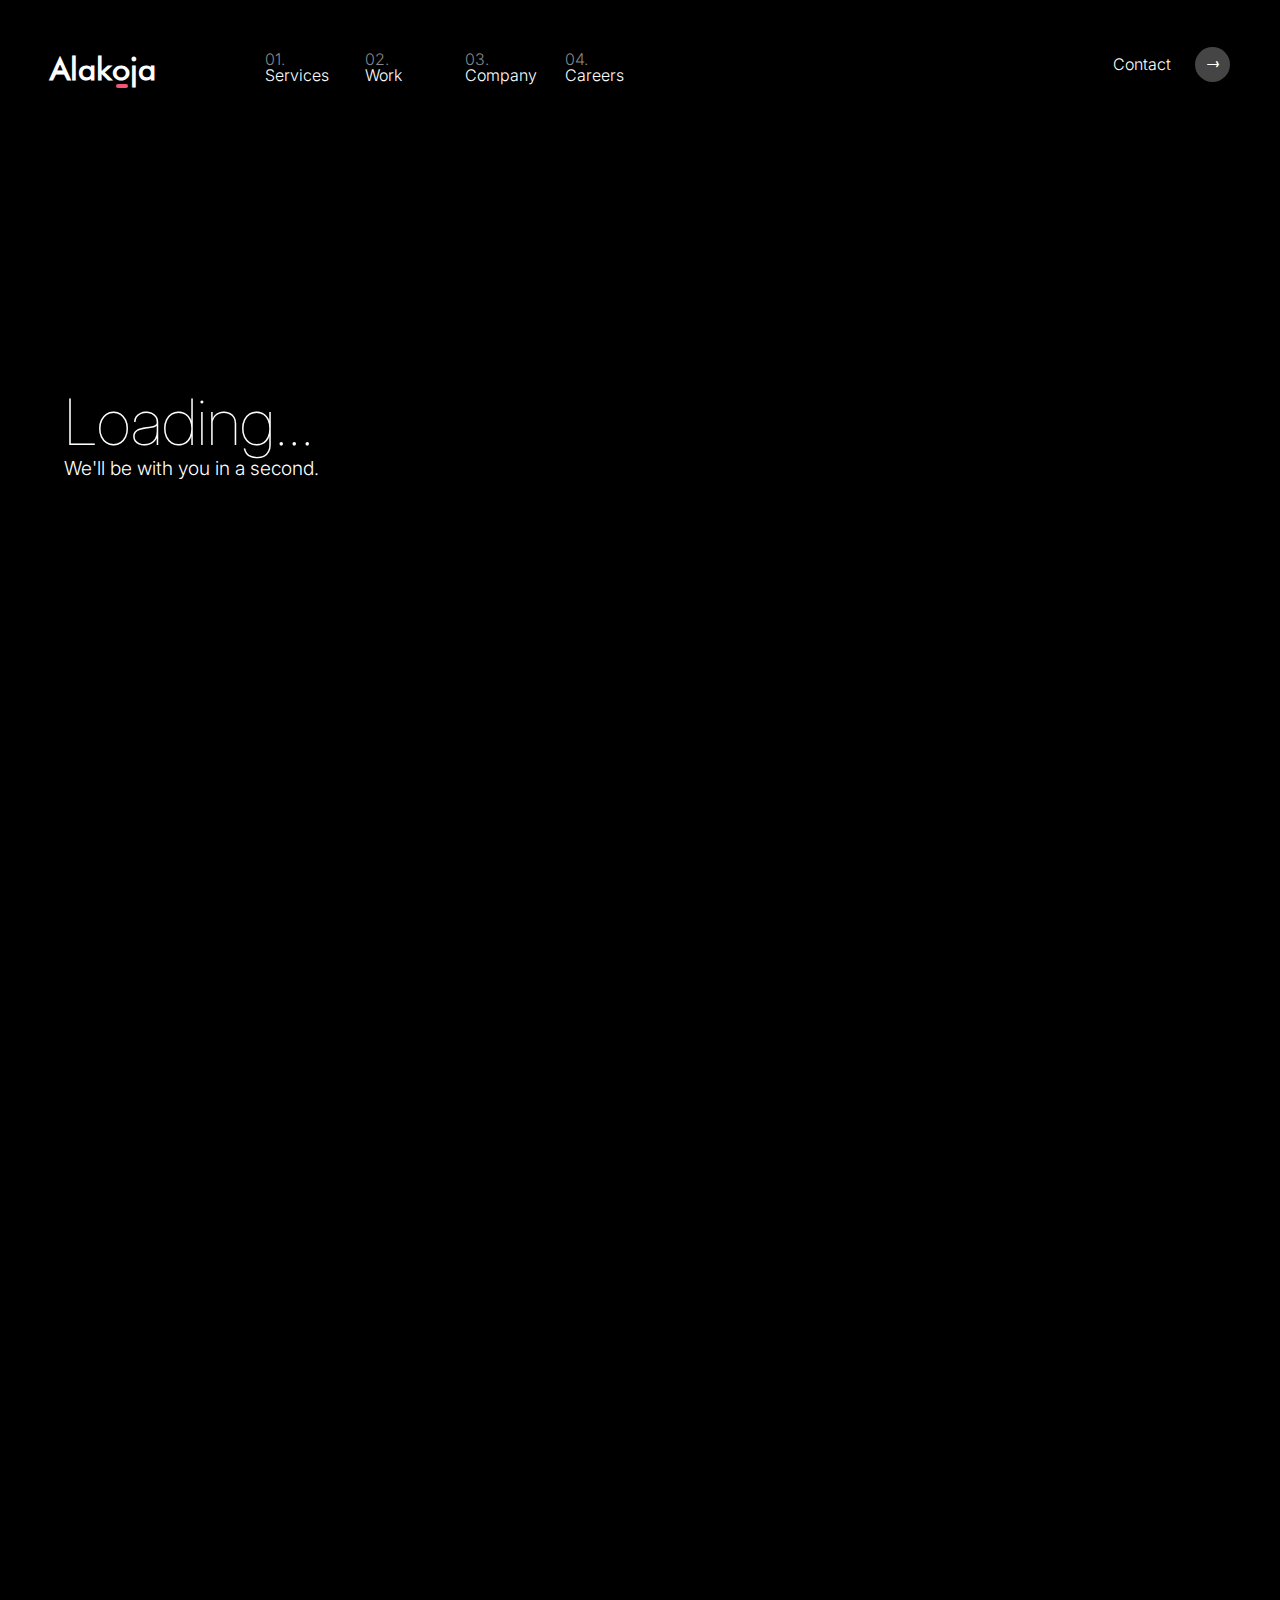
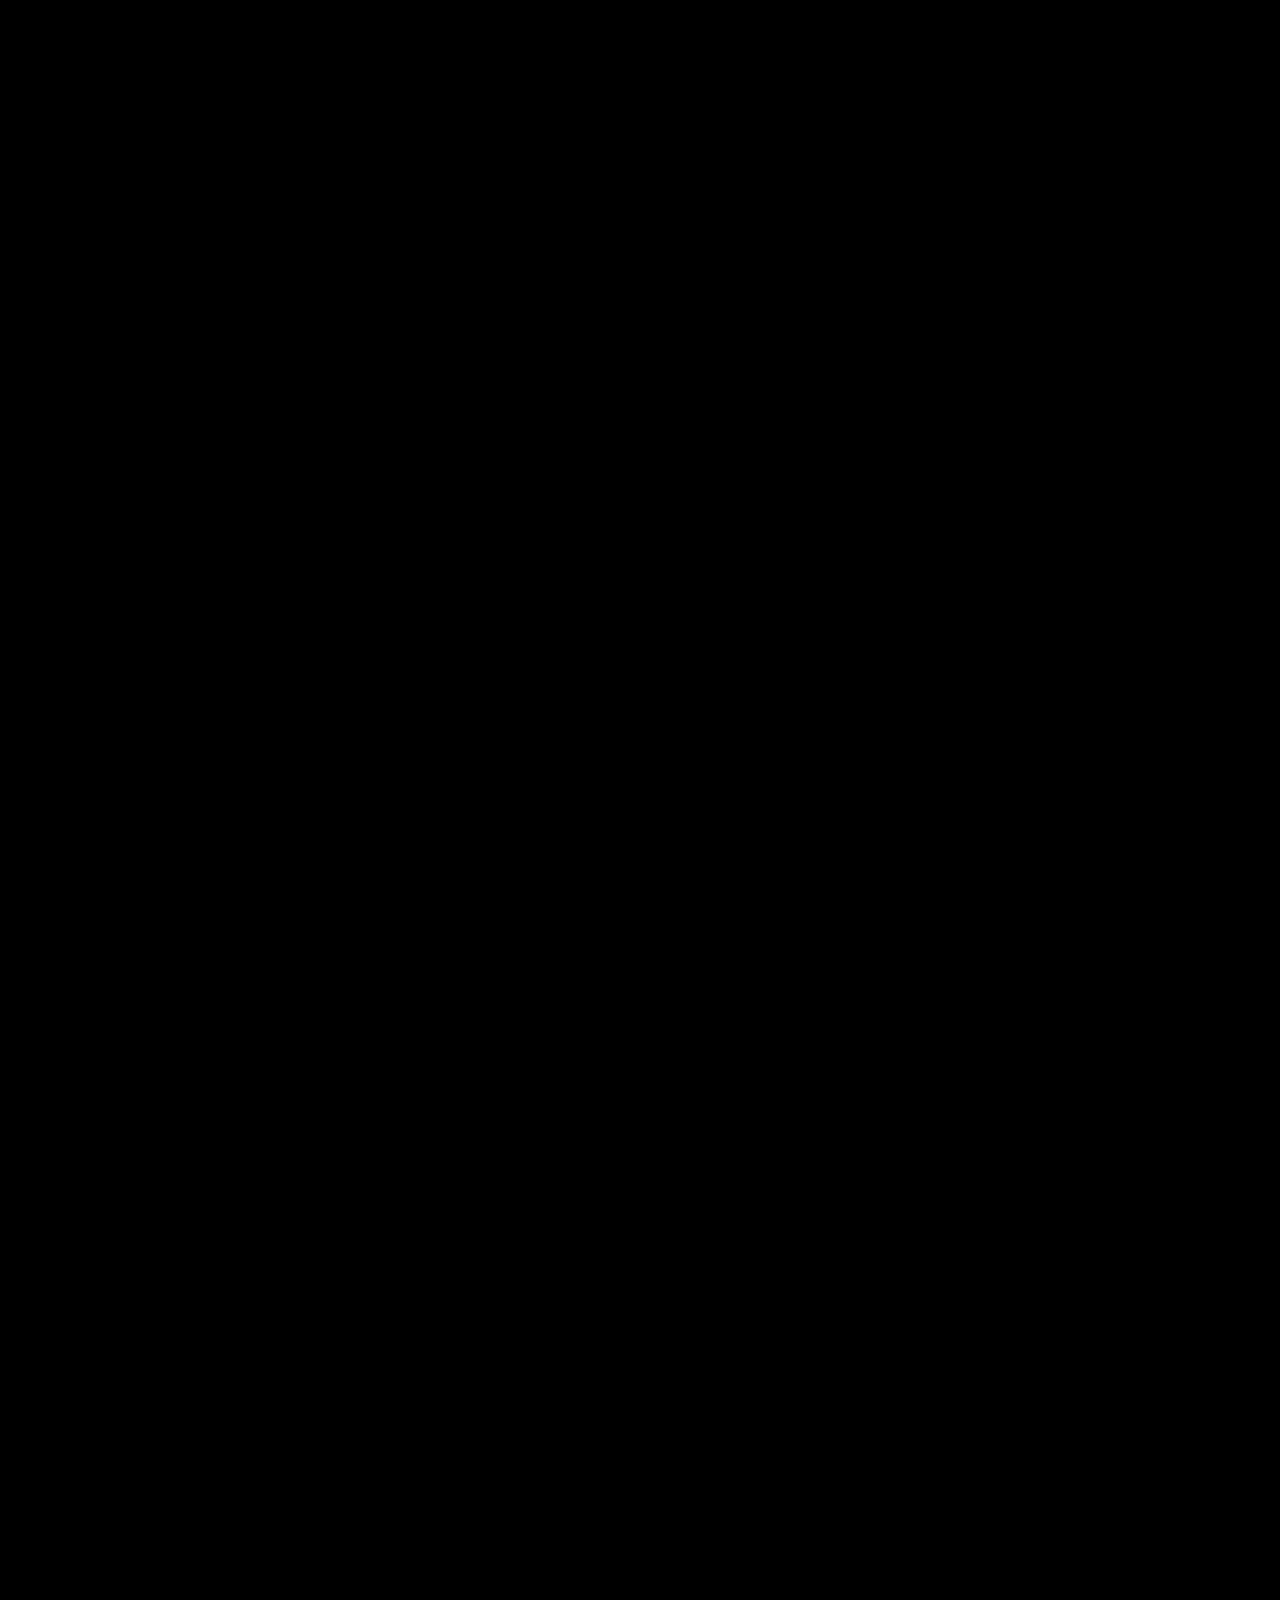
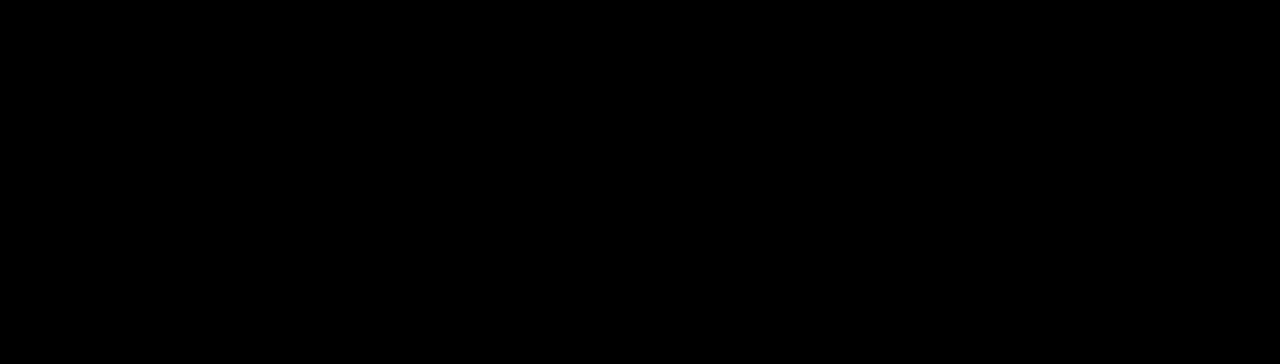
==== index.html @ d55574cf "Import assets" ====
<!DOCTYPE html>
<html lang="en">
<head>
    <meta charset="UTF-8">
    <meta name="viewport" content="width=device-width, initial-scale=1.0, shrink-to-fit=no">
    
    <title>Alakọja</title>

    <link href="preloader.css" rel="stylesheet">
    <link href="reset.css" rel="stylesheet">
    <link href="fonts.css" rel="stylesheet">
    <link href="anim.css" rel="stylesheet">
    <link href="site.css" rel="stylesheet">
    <link href="style.css" rel="stylesheet">
    <link media="screen and (min-width: 1000px)" href="bead.css" rel="stylesheet">
    <link href="landingcarousel.css" rel="stylesheet">
    <link href="layout.css" rel="stylesheet">
    <link href="fader.css" rel="stylesheet">
    <link href="https://fonts.googleapis.com/css2?family=Inter:wght@100;300;500&display=swap" rel="stylesheet">
</head>
<body>
    <div class="preloader">
        <span class="preloader-text">Loading...</span>
        <p>We'll be with you in a second.</p>
    </div>
    <header>
        <nav>
            <div data-index="0" class="bead on-0 click"></div>
            <a class="logo" href="/"><h1>Alakoja</h1></a>
            <a href="services" class="nav-link">
                <span class="nav-number">01.</span>
                <span class="nav-name">Services</span>
            </a>
            <a href="work" class="nav-link">
                <span class="nav-number">02.</span>
                <span class="nav-name">Work</span>
            </a>
            <a href="company" class="nav-link">
                <span class="nav-number">03.</span>
                <span class="nav-name">Company</span>
            </a>
            <a href="careers" class="nav-link">
                <span class="nav-number">04.</span>
                <span class="nav-name">Careers</span>
            </a>
            <div class="nav-cta cta">
                <a href="#contact" class="nav-link cta-link">
                    <div class="cta-text">Contact</div>
                    <div class="cta-symbol arrow">K</div>
                </a>
            </div>
        </nav>
        <div class="flyout-button">☰</div>
    </header>
    <main>
        <section class="landing-section">
            <div class="carousel-indicator">
                <div data-pos="0" class="carousel-indicator-number"></div>
                <div data-pos="1" class="carousel-indicator-number"></div>
                <div data-pos="2" class="carousel-indicator-number"></div>
            </div>
            <div class="o-t-landing landing-carousel-slide">
                <div class="pull-text pull-left">
                    <div class="pull-text-padding"></div>
                    <svg class="hollow push-left">
                        <text y="80%">Optimistic</text>
                    </svg>
                    <!-- <h2 class="hollow push-left">Optimistic</h2> -->
                    <h2 class="push-left">Futurists</h2>
                    <p class="stinger-text push-left">We are a full service design and innovation group that cracks tough problems through modern technology for established organizations and startups looking to change the world.</p>
                </div>
                <div class="pull-image pull-right bg-1">
                    <div class="bounce bottom"><div class="skew"><img src="https://source.unsplash.com/random/320x640"></div></div>
                    <div class="bounce mid"><div class="skew"><img src="https://source.unsplash.com/random/320x760"></div></div>
                    <div class="bounce top"><div class="skew"><img src="https://source.unsplash.com/random/330x640"></div></div>
                </div>
            </div>
            <div class="c-d-landing landing-carousel-slide">
                <div class="pull-text pull-left">
                    <div class="pull-text-padding"></div>
                    <svg class="hollow push-left">
                        <text y="80%">Creative</text>
                    </svg>
                    <!-- <h2 class="hollow push-left">Creative</h2> -->
                    <h2 class="push-left">Designers</h2>
                    <p class="stinger-text push-left">We are a full service design and innovation group that cracks tough problems through modern technology for established organizations and startups looking to change the world.</p>
                </div>
                <div class="pull-image pull-right">
                    <div class="card-flex">
                        <div class="card"><img src="https://source.unsplash.com/random/320x640"></div>
                        <div class="card"><img src="https://source.unsplash.com/random/320x760"></div>
                        <div class="card"><img src="https://source.unsplash.com/random/800x600"></div>
                    </div>
                </div>
            </div>
            <div class="d-e-landing landing-carousel-slide">
                <div class="pull-text pull-left">
                    <div class="pull-text-padding"></div>
                    <svg class="hollow push-left">
                        <text y="80%">Data-driven</text>
                    </svg>
                    <!-- <h2 class="hollow push-left">Data-driven</h2> -->
                    <h2 class="push-left">Engineers</h2>
                    <p class="stinger-text push-left">We are a full service design and innovation group that cracks tough problems through modern technology for established organizations and startups looking to change the world.</p>
                </div>
                <div class="pull-image pull-right">
                </div>
            </div>
            <!-- <div class="next-slide arrow">K</div>
            <div class="prev-slide arrow">O</div> -->
            <a class="scroll-btn" href="#scroll-target">
                <div class="scroll-btn-inner arrow">
                    <svg xmlns="http://www.w3.org/2000/svg" width="24" height="24" fill-rule="evenodd" clip-rule="evenodd"><path d="M11 21.883l-6.235-7.527-.765.644 7.521 9 7.479-9-.764-.645-6.236 7.529v-21.884h-1v21.883z"/></svg>
                </div>
            </a>
        </section>
        <section class="featured-section" id="scroll-target">
            <h2 class="smaller float-up">Featured Projects</h2>
            <div class="projects no-scroll-bar">
                <a class="project" href="work/squarespace" data-bead="2">
                    <div class="card float-up"><img src="img/card_img_ss.png"></div>
                    <h3 class="float-up">Squarespace</h3>
                    <p class="float-up">Using readable metrics to make informed decisions.</p>
                </a>
                <a class="project" href="work/bloomberg" data-bead="2">
                    <div class="card float-up"><img src="img/card_img_bb.png"></div>
                    <h3 class="float-up">Bloomberg</h3>
                    <p class="float-up">Creating a consistent and memorable web identity.</p>
                </a>
                <a class="project" data-bead="2">
                    <div class="card float-up"><img src="img/card_img_att.png"></div>
                    <h3 class="float-up">AT&amp;T</h3>
                    <p class="float-up">Sending a powerful message and building customer trust.</p>
                </a>
            </div>
        </section>
        <section class="contact-section">
            <div class="quote">
                <span class="quotation float-up">"Alakoja have been delightful to work with: always on time, always on budget, and always on point."</span>
                <span class="attribution float-up">Henry Ford</span>
            </div>
            <div class="contact-form">
                <div class="form-result">
                    <h3>Thanks for getting in touch.</h3>
                    <p>We'll get back to you shortly.</p>
                </div>
                <div class="aside float-up"><h3>Want to learn more?</h3></div>
                <div class="center float-up">
                    <form id="contact">
                        <label for="email" class="float-up">Email</label>
                        <div class="email-input float-up">
                            <pre><span></span><br></pre>
                            <input type="email" name="email" required>
                        </div>
                        <label for="message" class="float-up">Message</label>
                        <div class="message-input float-up">
                            <pre><span></span><br></pre>
                            <textarea name="message" required></textarea>
                        </div>
                        <button type="submit" name="submit" class="float-up">SEND</button>
                    </form>
                </div>
            </div>
        </section>
    </main>
    <footer>

    </footer>
    <svg class="fader"></svg>
</body>
<script src="preloader.js"></script>
<script src="landingcarousel.js"></script>
<script src="bead.js"></script>
<script src="floatup.js"></script>
<script src="input.js"></script>
</html>
---- preloader.css ----
.preloader {
    position: fixed;
    top: 120px;
    left: 0;
    height: 100vh;
    width: 100vw;
    z-index: 100;
    background: var(--bg-color);
    pointer-events: none;

    padding-left: 5vw;
    padding-top: 30vh;
}

.preloader.loaded {
    left: -100vw;
    transition: 0.6s cubic-bezier(0.075, 0.820, 0.165, 1.000);
}

.preloader * {
    margin-left: -25px;
    opacity: 0;
}

.preloader .anim {
    margin-left: 0px;
    opacity: 1;
    transition: 0.3s ease-out;
}

.preloader-text {
    /* font-family: 'Helvetica Light'; */
    font-family: 'Inter';
    font-weight: 100;
    font-size: 4em;
}

@media (max-width: 1000px) {
    .preloader {
        top: 0px;
        padding-left: 50px;
        padding-top: 40vh;
    }
}
---- fonts.css ----
/* FONTS */
@font-face {
    font-family: 'Futura';
    src: url(futura.ttf);
    font-display: swap;
}

@font-face {
    font-family: 'Arrows';
    src: url(arrows.ttf);
}
---- anim.css ----
@keyframes bounce {
    0% {
        transform: translateY(-25px);
    }
    50% {
        transform: translateY(25px);
    }
    100% {
        transform: translateY(-25px);
    }
}

@keyframes fade-in {
    0% {
        opacity: 0;
    }
    100% {
        opacity: 1;
    }
}

@keyframes fade-out {
    0% {
        opacity: 1;
    }

    100% {
        opacity: 0;
    }
}

@keyframes bar {
    0% {
        left: 110%;
    }

    100% {
        left: -10%;
    }
}

@keyframes graph-1 {
    0% {
        bottom: 84%;
    }

    6% {
        bottom: 74%;
    }

    13% {
        bottom: 35%;
    }

    21% {
        bottom: 88%;
    }

    34% {
        bottom: 24%;
    }

    45% {
        bottom: 67%;
    }

    55% {
        bottom: 45%;
    }

    63% {
        bottom: 51%;
    }

    73% {
        bottom: 75%;
    }

    81% {
        bottom: 43%;
    }

    92% {
        bottom: 89%;
    }

    100% {
        bottom: 84%;
    }
}
---- site.css ----
/* GLOBAL */
* {
    box-sizing: border-box;
}

html {
    background: var(--bg-color);
    color: var(--text-color);
    /* font-family: 'Helvetica'; */
    font-family: 'Inter';
    font-weight: 300;
    scroll-behavior: smooth;
    overflow-x: hidden;
    transition: 0.4s ease-out;
}

body {
    overflow-x: hidden;
}

h2 {
    /* font-family: 'Helvetica Bold'; */
    font-family: 'Inter';
    font-weight: 500;
    font-size: 8em;
    margin-bottom: 0.15em;
    margin-top: -0.25em;
}

.hollow {
    /* font-family: 'Helvetica Outline'; */
    font-family: 'Inter';
    font-weight: 500;
    font-size: 8em;
    height: 1.1em;
    color: var(--bg-color);
    stroke: var(--text-color);
    stroke-width: 2px;
    fill: var(--bg-color);
    width: 100vw;
    paint-order: stroke fill;
    /* text-shadow: -1px 1px 0 var(--text-color),
                1px 1px 0 var(--text-color),
                1px -1px 0 var(--text-color),
                -1px -1px 0 var(--text-color); */
    white-space: nowrap;
    -webkit-font-smoothing: antialiased;
}

h2.smaller {
    font-size: 4em;
    margin-bottom: 0.5em;
}

h3 {
    /* font-family: 'Helvetica Bold'; */
    font-family: 'Inter';
    font-weight: 500;
    font-size: 2.6em;
}

h4 {
    /* font-family: 'Helvetica Bold'; */
    font-family: 'Inter';
    font-weight: 500;
    font-size: 1.4em;
}

.label {
    font-size: 2rem;
    color: var(--medium-gray);
}

p {
    font-size: 1.2em;
    line-height: 1.5em;
    margin-bottom: 1em;
}

a {
    color: var(--text-color);
    text-decoration: none;
}

a.text-link {
    color: var(--highlight-color);
    position: relative;
}

a.text-link::after {
    content: '';
    position: absolute;
    bottom: -1px;
    height: 2px;
    border-radius: 1px;
    left: 0px;
    width: 0px;
    background: var(--highlight-color);
    transition: 0.2s ease-out;
}

a.text-link:hover::after {
    width: 100%;
    transition: 0.2s ease-out;
}

.arrow {
    font-family: 'Arrows';
}

/* HEADER */
header {
    width: 100vw;
    height: 120px;
    padding: 0 50px;
    padding-top: 25px;
    z-index: 99;
    position: fixed;
    top: 0px;
    background: var(--bg-color);
    padding-bottom: 115px;
}

nav {
    position: relative;
    width: 100%;
    height: 60px;
    margin-bottom: 45px;
    display: grid;
    grid-template-columns: 200px 100px 100px 100px 100px 1fr;
}

.flyout-button {
    display: none;
}

.bead {
    position: absolute;
    height: 4px;
    border-radius: 2px;
    background: var(--highlight-color);
    bottom: -3px;
    pointer-events: none;
}

.logo {
    width: 350px;
    display: flex;
    align-self: flex-end;
    font-size: 2em;
    font-family: 'Futura';
    font-weight: bold;
}

.logo:hover {
    cursor: pointer;
}

.nav-link {
    width: 130px;
    padding: 15px;
    align-self: flex-end;
    padding-bottom: 2px;
}

.nav-number {
    display: block;
    color: var(--sub-text-color);
}

.nav-cta {
    width: 100%;
    text-align: right;
    align-self: flex-end;
    padding-bottom: 0.25em;
}

.nav-cta .nav-link {
    display: inline-block;
    padding: 0;
    height: 35px;
}

.cta-text {
    height: 100%;
    display: inline-flex;
    justify-content: center;
    align-items: center;
}

.cta-symbol {
    color: var(--text-color);
    border-radius: 50%;
    background: var(--medium-gray);
    padding: 5px;
    display: inline-flex;
    width: 35px;
    height: 35px;
    justify-content: center;
    align-items: center;
    margin-left: 20px;
    font-size: 1.4em;
    transition: 0.1s ease-out;
}

.nav-cta .nav-link:hover .cta-symbol {
    margin-left: 25px;
    margin-right: -5px;
    transition: 0.1s ease-out;
}

.landing-section {
    position: relative;
    min-height: calc(100vh - 100px);
}

.pull-text {
    padding-left: 5vw;
    padding-top: 15vh;
    overflow-y: hidden;
}

.pull-left {
    position: absolute; 
    left: 0;
    top: 0;
    width: 50%;
    height: 100%;
}

.pull-right {
    position: absolute; 
    right: 0;
    top: 0;
    width: 50%;
    height: 100%;
}

@media (max-width: 1000px) {
    h2 {
        font-size: 3em;
    }

    h2.smaller {
        font-size: 4em;
    }

    .hollow {
        font-size: 3em;
    }

    header {
        width: 100vw;
        height: 85px;
        padding: 25px 50px;
    }

    nav {
        grid-template-columns: 1fr;
        background: var(--bg-color);
        position: fixed;
        left: 0px;
        top: 0px;
        overflow: hidden;
        display: flex;
        flex-flow: column nowrap;
        width: 100vw;
        padding-left: 50px;
        padding-top: 25px;
        height: 85px;
        transition: 0.6s ease-out;
        border-bottom: 1px solid var(--medium-gray);
    }

    .flyout-button {
        font-size: 2rem;
        display: block;
        color: var(--text-color);
        position: absolute;
        right: 50px;
    }

    nav.flyout {
        height: 100vh;
    }

    .logo {
        width: 50%;
        margin-bottom: 50px;
        align-self: flex-start;
    }

    .nav-link {
        opacity: 1;
        padding-left: 0px;
        padding-top: 25px;
        align-self: flex-start;
        transition: 0.3s ease-out;
    }

    .nav-link.pulled-up {
        margin-top: -25px;
        opacity: 0;
        transition: 0.3s ease-out;
    }

    .nav-cta {
        padding-top: 25px;
        align-self: flex-start;
        text-align: left;
    }

    .pull-text-padding {
        display: none;
    }

    .pull-left {
        width: 100%;
        height: 100%;
        top: 0;
        padding: 0;
    }
    
    .pull-right {
        width: 100%;
        height: 100%;
        top: 0;
        padding: 0;
    }
}

/* LANDING */

main {
    min-height: 100vh;
    margin-top: 140px;
    overflow: hidden;
}

@media (max-width: 1000px) {
    main {
        margin-top: 85px;
    }
}

.skew {
    transform: rotateX(40deg) rotateY(15deg) rotateZ(-25deg);
}

.bounce {
    animation: bounce 10s infinite cubic-bezier(0.445, 0.050, 0.550, 0.950);
}

.bg-1 {
    background: var(--bg-color-1);
}

.no-scroll-bar {
    -ms-overflow-style: none;  /* Internet Explorer 10+ */
    scrollbar-width: none;  /* Firefox */
}
.no-scroll-bar::-webkit-scrollbar { 
    display: none;  /* Safari and Chrome */
}
---- style.css ----
/* LANDING */

.landing-section::before {
    content: '';
    width: calc(100% - 50px);
    position: absolute;
    top: 0;
    left: 50px;
    height: 2px;
    background: var(--bg-color-1);
}

@media (max-width: 1000px) {
    .landing-section::before {
        display: none;
    }
}

.landing-carousel-slide {
    transition: 0.7s ease-out;
    opacity: 0;
}

.pull-text-padding {
    height: calc(80vh - 70%);
}

.pull-text {
    z-index: 5;	
}

.landing-carousel-slide .pull-text {
    overflow: visible;
    padding-left: 5vw;
    padding-top: 0;
}

.landing-carousel-slide .pull-text p {
    width: 100%;
}

@media (max-width: 1000px) {
    .pull-left {
        width: calc(100% - 100px);
        height: calc(100vh - 145px);
        top: 50px;
        left: 50px;
        padding-top: 0;
    }

    .pull-right {
        width: calc(100% - 100px);
        height: calc(45vh - 85px);
        top: 85px;
        left: 50px;
    }

    .pull-left p {
        margin-top: 45vh;
    }

    .pull-image {
        margin-top: 85px;
    }

    .landing-carousel-slide {
        height: 100%;
        position: absolute;
        top: 0px;
        left: 0px;
        width: 100%;
    }
    
    .landing-carousel-slide .pull-text {
        overflow: visible;
        padding-left: 0;
    }
}

.pull-image {
    z-index: 4;
    transition: 0.3s ease-out;
}

.o-t-landing .pull-image {
    overflow: hidden;
}

.skew img {
    width: 100%;
    height: 100%;
    object-position: center;
    object-fit: cover;
}

.skew {
    width: 450px;
    height: 800px;
    transform: rotateX(40deg) rotateY(15deg) rotateZ(-25deg);
}

.bounce {
    animation: bounce 10s infinite cubic-bezier(0.445, 0.050, 0.550, 0.950);
}

.o-t-landing .bounce {
    right: calc(50% - 280px);
    position: absolute;
}

.o-t-landing .bounce.top {
    top: -12vh;
    animation-duration: 9s;
}

.o-t-landing .bounce.mid {
    top: 9vh;
    animation-duration: 8s;
}

.o-t-landing .bounce.bottom {
    top: 26vh;
    animation-duration: 10s;
}

@media (max-width: 1000px) {
    .skew {
        width: 250px;
        height: 400px;
    }

    .o-t-landing .bounce {
        right: calc(50% - 150px);
        position: absolute;
    }

    .o-t-landing .bounce.top {
        top: -100px;
    }
    
    .o-t-landing .bounce.mid {
        top: 25px;
    }
    
    .o-t-landing .bounce.bottom {
        top: 150px;
    }
}

.bg-1 {
    background: var(--bg-color-1);
}

.scroll-btn {
    position: absolute;
    width: 30vh;
    height: calc(30vh + 70px);
    bottom: -75px;
    left: 16vw;
    z-index: 10;
}

.scroll-btn-inner {
    font-size: 8em;
    width: 30vh;
    height: 30vh;
    display: flex;
    justify-content: center;
    align-items: center;
    border-radius: 50%;
    position: absolute;
    left: 0;
    top: 0px;
    color: var(--sub-text-color);
    fill: var(--sub-text-color);
    border: 1px solid var(--sub-text-color);
    transition: 0.1s ease-out;
    z-index: 10;
    text-align: center;
}

.scroll-btn svg {
    transform: scale(2.6);
}

.scroll-btn:hover .scroll-btn-inner {
    cursor: pointer;
    top: 70px;
    transition: 0.1s ease-out;
}

.scroll-btn-inner:hover {
    cursor: pointer;
    top: 70px;
    transition: 0.1s ease-out;
}

.next-slide {
    font-size: 3em;
    width: 50px;
    height: 50px;
    display: flex;
    justify-content: center;
    align-items: center;
    border-radius: 50%;
    position: absolute;
    top: calc(50% - 25px);
    right: 25px;
    color: var(--highlight-color);
    border: 1px solid var(--highlight-color);
    transition: 0.1s ease-out;
    z-index: 10;
}

.next-slide:hover {
    cursor: pointer;
    right: 20px;
    transition: 0.1s ease-out;
}

.prev-slide {
    font-size: 3em;
    width: 50px;
    height: 50px;
    display: flex;
    justify-content: center;
    align-items: center;
    border-radius: 50%;
    position: absolute;
    top: calc(50% - 25px);
    left: 25px;
    color: var(--highlight-color);
    border: 1px solid var(--highlight-color);
    transition: 0.1s ease-out;
    z-index: 10;
}

.prev-slide:hover {
    cursor: pointer;
    left: 20px;
    transition: 0.1s ease-out;
}

@media (max-width: 1000px) {
    .scroll-btn {
        display: none;
    }
}
---- bead.css ----
.bead.click {
    width: 12px !important;
}

.bead.on-0 {
    left: 0ch;
    width: 10.8ch;
}

.bead.on-0.click {
    left: 6.6ch;
}

.bead.on-1 {
    left: calc(216px);
    width: 6.6ch;
}

.bead.on-2 {
    left: calc(316px);
    width: 3.9ch;
}

.bead.on-3 {
    left: calc(416px);
    width: 7.2ch;
}

.bead.on-4 {
    left: calc(516px);
    width: 5.9ch;
}
---- landingcarousel.css ----
.c-d-landing .card {
    margin: 25px;
    height: 60%;
    width: calc(50% - 50px);
    flex-grow: 1;
    animation: fade-in 2s ease-out;
    animation-fill-mode: forwards;
}

.carousel-indicator {
    position: absolute;
    top: 2em;
    left: 60px;
    display: grid;
    grid-template-rows: 1fr;
    grid-template-columns: 1fr 1fr 1fr;
    grid-gap: 8px;
}

.carousel-indicator-number {
    border-radius: 50%;
    height: 12px;
    width: 12px;
    background: var(--bg-color);
    border: 1px solid var(--text-color);
    transition: 0.8s ease-out;
}

.carousel-indicator-number.indicated {
    background: var(--text-color);
}

@media (max-width: 1000px) {
    .c-d-landing .card {
        width: calc(50% - 25px);
        height: calc(50% - 25px);
        margin: 0;
        margin-bottom: 25px;
    }
    
    .c-d-landing .card-flex {
        height: 40vh;
    }
    
    .c-d-landing .card-flex .card:nth-child(1) {
        margin-right: 25px;
    }

    .carousel-indicator {
        grid-template-columns: 1fr;
        top: 50px;
        left: 19px;
    }
}

.push-left {
    margin-left: -25px;
    opacity: 0;
    transition: 0.3s ease-out;
}

.landing-section * {
    transition: 0.3s ease-out;
}
---- layout.css ----
html {
    --bg-color: black;
    --bg-color-1: #232323;
    --text-color: white;
    --sub-text-color: #878787;
    --medium-gray: #454545;
    --highlight-color: #ef5774;
}

.dark-mode {
    --bg-color: black;
    --bg-color-1: #232323;
    --text-color: white;
    --sub-text-color: #878787;
    --medium-gray: #454545;
    --highlight-color: #ef5774;
    
    background: var(--bg-color);
    color: var(--text-color);
}

.light-mode {
    --bg-color: white;
    --bg-color-1: #efefef;
    --text-color: black;
    --sub-text-color: #242424;
    --medium-gray: #a6a6a6;
    --highlight-color: #af2754;
}

h3 {
    /* font-family: 'Helvetica Bold'; */
    font-family: 'Inter';
    font-weight: 500;
    font-size: 2.6em;
}

section {
    height: auto;
    position: relative;
    padding: 120px 5vw;
}

@media (max-width: 1000px) {
    section {
        padding: 85px 50px;
    }
}

.featured-section {
    padding-top: 200px;
}

.projects {
    margin-top: 100px;
    display: grid;
    grid-template-columns: 1fr 1fr 1fr;
    grid-gap: 35px;
    min-height: 400px;
}

.projects .card {
    width: 100%;
    height: 550px;
    margin-bottom: 25px;
    transition: 0.4s ease-out;
}

.project {
    position: relative;
}

.project h3.floated {
    margin-bottom: 15px;
    transition: 0.4s ease-out;
}

.project:hover {
    cursor: pointer;
}

.project:hover .card {
    margin: 50px;
    width: calc(100% - 100px);
    height: 525px;
    transition: 0.4s ease-out;
}

.project:hover .card img {
    width: 150%;
    height: 150%;
    margin-left: -25%;
    margin-top: -25%;
    transition: 0.4s ease-out;
}

.project:hover h3 {
    margin-top: -25px;
}

.card-flex {
    display: flex;
    flex-flow: row wrap;
    height: 100%;
}

.card {
    border-radius: 10px;
    width: 100%;
    overflow: hidden;
}

.card img {
    width: 100%;
    height: 100%;
    object-fit: cover;
    object-position: center center;
    transition: 0.4s ease-out;
}

.projects .card img {
    margin-top: -5px;
    height: 110%;
}

.cover-img {
    width: 100%;
    height: 100%;
    object-fit: cover;
    object-position: center center;
    transition: 0.4s ease-out;
}

.white-line {
    position: relative;
}

.white-line::after {
    content: '';
    width: 250px;
    position: absolute;
    bottom: 0;
    left: 5vw;
    height: 9px;
    background: var(--text-color);
}

@media (max-width: 1000px) {
    .projects {
        width: 100vw;
        margin-left: -50px;
        grid-template-columns: 1fr 1fr 1fr 15px;
        padding: 0 50px;
        padding-bottom: 85px;
        overflow-x: scroll;
        overflow-y: hidden;
    }

    .projects::after {
        content: '';
    }

    .project .card {
        width: calc(100vw - 100px);
        height: 450px;
    }

    .project:hover .card {
        margin: 0px;
        margin-bottom: 25px;
        height: 450px;
        width: calc(100vw - 100px);
        transition: 0.4s ease-out;
    }

    .project:hover h3 {
        margin-top: 0px;
    }
}

/* contact */

.quote {
    margin-left: 40%;
    margin-bottom: 10em;
}

.quotation {
    display: block;
    line-height: 1.1em;
    font-size: 5em;
    margin-bottom: 0.3em;
    /* font-family: 'Helvetica Light'; */
    font-family: 'Inter';
    font-weight: 100;
}

.contact-form {
    display: grid;
    grid-template-columns: 40% 1fr;
    align-items: flex-start;
    position: relative;
}

.contact-form .aside h3 {
    font-size: 2.6em;
}

form#contact {
    display: flex;
    flex-flow: column nowrap;
    width: 70%;
    overflow: hidden;
    opacity: 1;
}

.float-up.floated.done {
    opacity: 0;
    transition: 0.4s ease-in;
}

.form-result {
    position: absolute;
    top: 0;
    left: 0;
    opacity: 0;
    transition: 0.4s ease-in;
}

.form-result h3 {
    margin-bottom: 2rem;
}

.form-result.done {
    opacity: 1;
}

.email-input, .message-input {
    min-height: 3em;
    height: auto;
    font-size: 2em;
    border-bottom: 2px solid var(--text-color);
    margin-bottom: 2em;
    width: 100%;
    transition: 0.2s ease-out;
}

input, textarea, pre {
    width: 100%;
    height: 100%;
    position: absolute;
    top: 0;
    left: 0;
    overflow: hidden;
    background: none;
    outline: none;
    border: none;
    color: var(--text-color);
    font-weight: 100;
    font-size: 1em;
    font-family: 'Inter';
}

pre {
    position: relative;
    height: auto;
    display: block;
    visibility: hidden;
    margin-top: 0.89em;
    line-height: normal;
    padding-bottom: 0.84em;
    padding-left: 3px;
}

pre span {
    display: inline-block;
}

.message-input pre {
    white-space: pre-wrap;
    word-break: break-word;
}

.message-input pre span {
    width: 100%;
}

input:-webkit-autofill {
    -webkit-text-fill-color: var(--text-color);
    box-shadow: 0 0 0px 1000px var(--bg-color) inset;
}

textarea {
    padding-top: 0.89em;
    resize: none;
}

button {
    height: 3em;
    position: relative;
    background: none;
    outline: none;
    border: 2px solid var(--text-color);
    width: 150px;
    height: 50px;
    border-radius: 25px;
    color: var(--text-color);
    font-size: 1.1em;
    transition: 0.1s linear;
    letter-spacing: 2px;
}

button:hover {
    background: var(--text-color);
    color: var(--bg-color);
    transition: 0.1s linear;
    cursor: pointer;
}

footer {
    height: 20vh;
}

@media (max-width: 1000px) {
    .quote {
        margin-left: 0px;
        margin-bottom: 170px;
    }

    .quotation {
        font-size: 3em;
    }

    .contact-form {
        grid-template-columns: 1fr;
    }

    .contact-form .center {
        width: 100%;
        overflow: hidden;
    }

    .contact-form .aside {
        margin-bottom: 2rem;
    }

    form#contact {
        width: 100%;
    }

    .white-line::after {
        width: 150px;
        left: 50px;
    }

    footer {
        height: 85px;
    }
}
---- fader.css ----
/* FADER */

.fader {
    position: fixed;
    top: 120px;
    left: 0;
    width: 100vw;
    height: 100vh;
    z-index: 999999;
    pointer-events: none;
    background: var(--bg-color);
    animation-duration: 0.3s;
    opacity: 0;
}

.fader.fade-in {
    opacity: 1;
    animation-name: fade-in;
}

.fader.fade-out {
    opacity: 0;
    animation-name: fade-out;
}

.float-up {
    opacity: 0;
    transform: translateY(50px);
    transition: 0.2s linear;
}

.float-up.floated {
    opacity: 1;
    transform: translateY(0px);
    transition: 0.2s linear;
}

@media (max-width: 1000px) {
    .fader {
        top: 0px;
    }
}
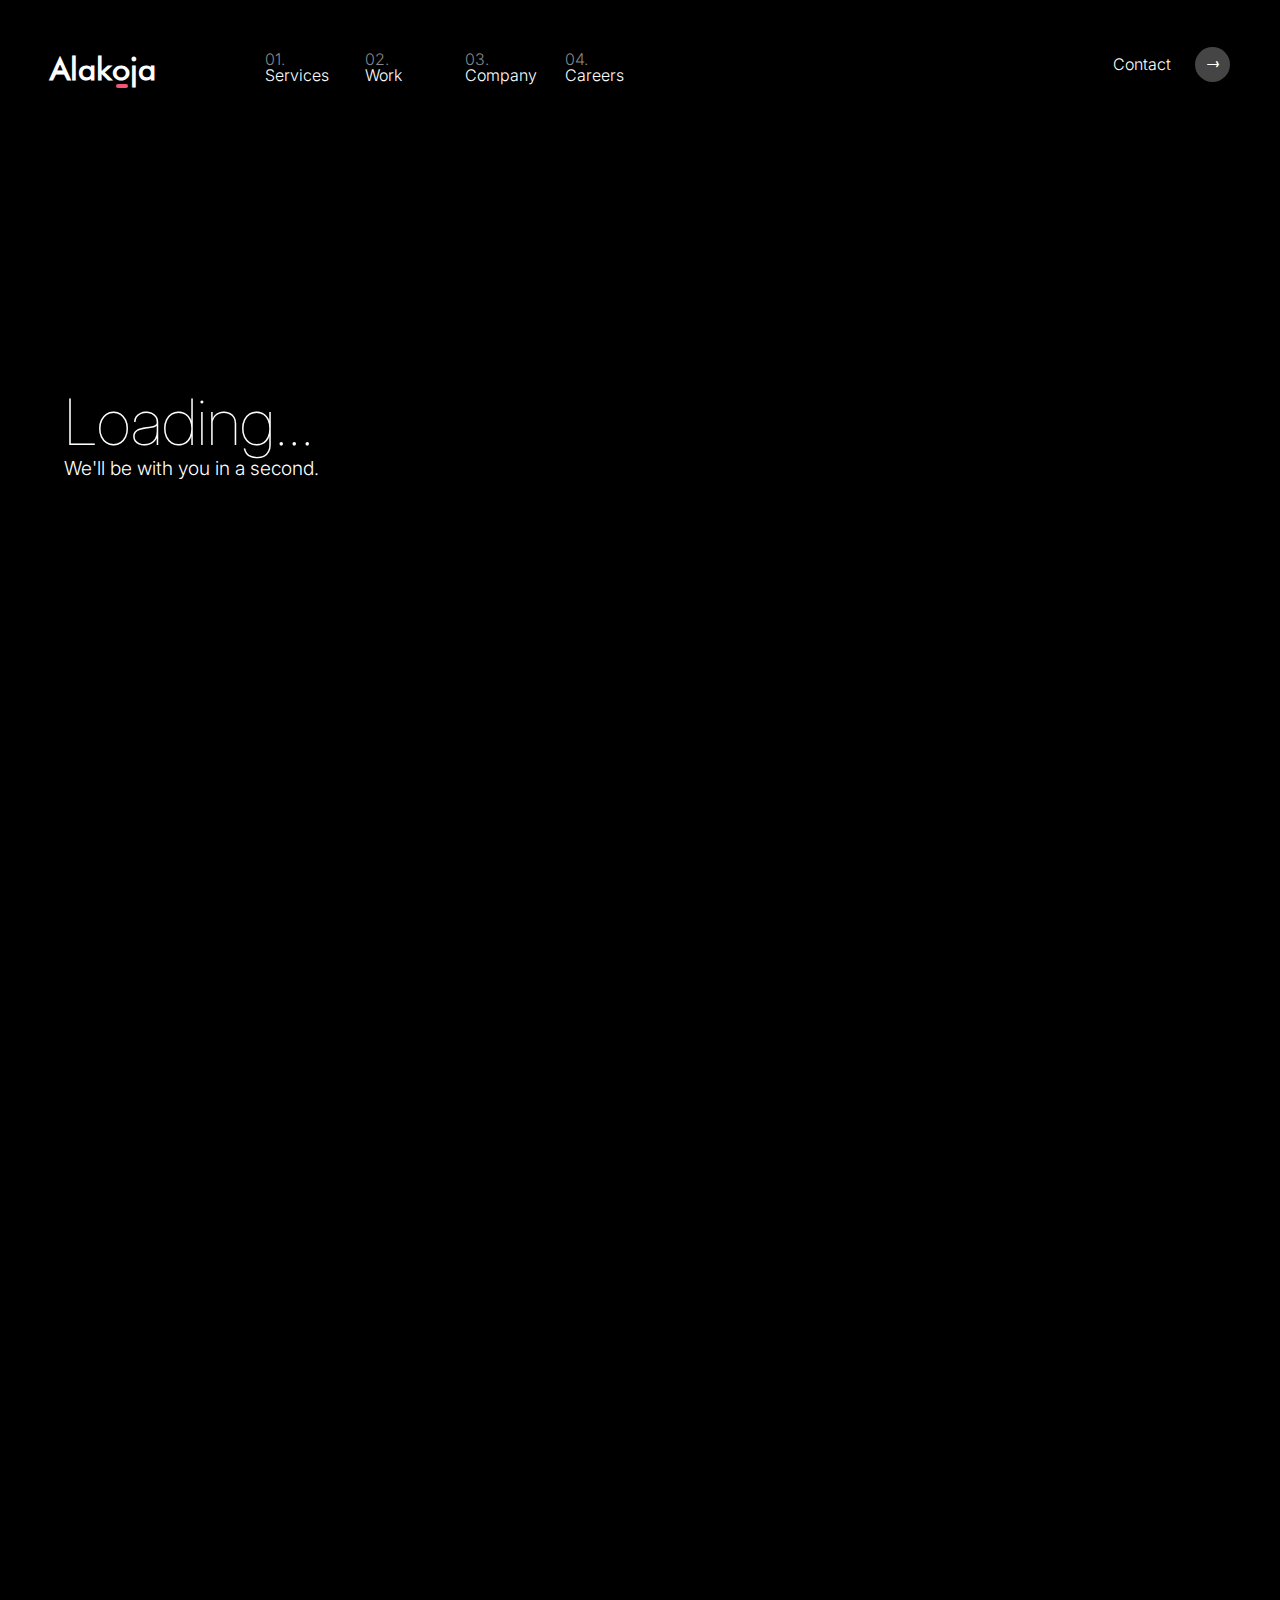
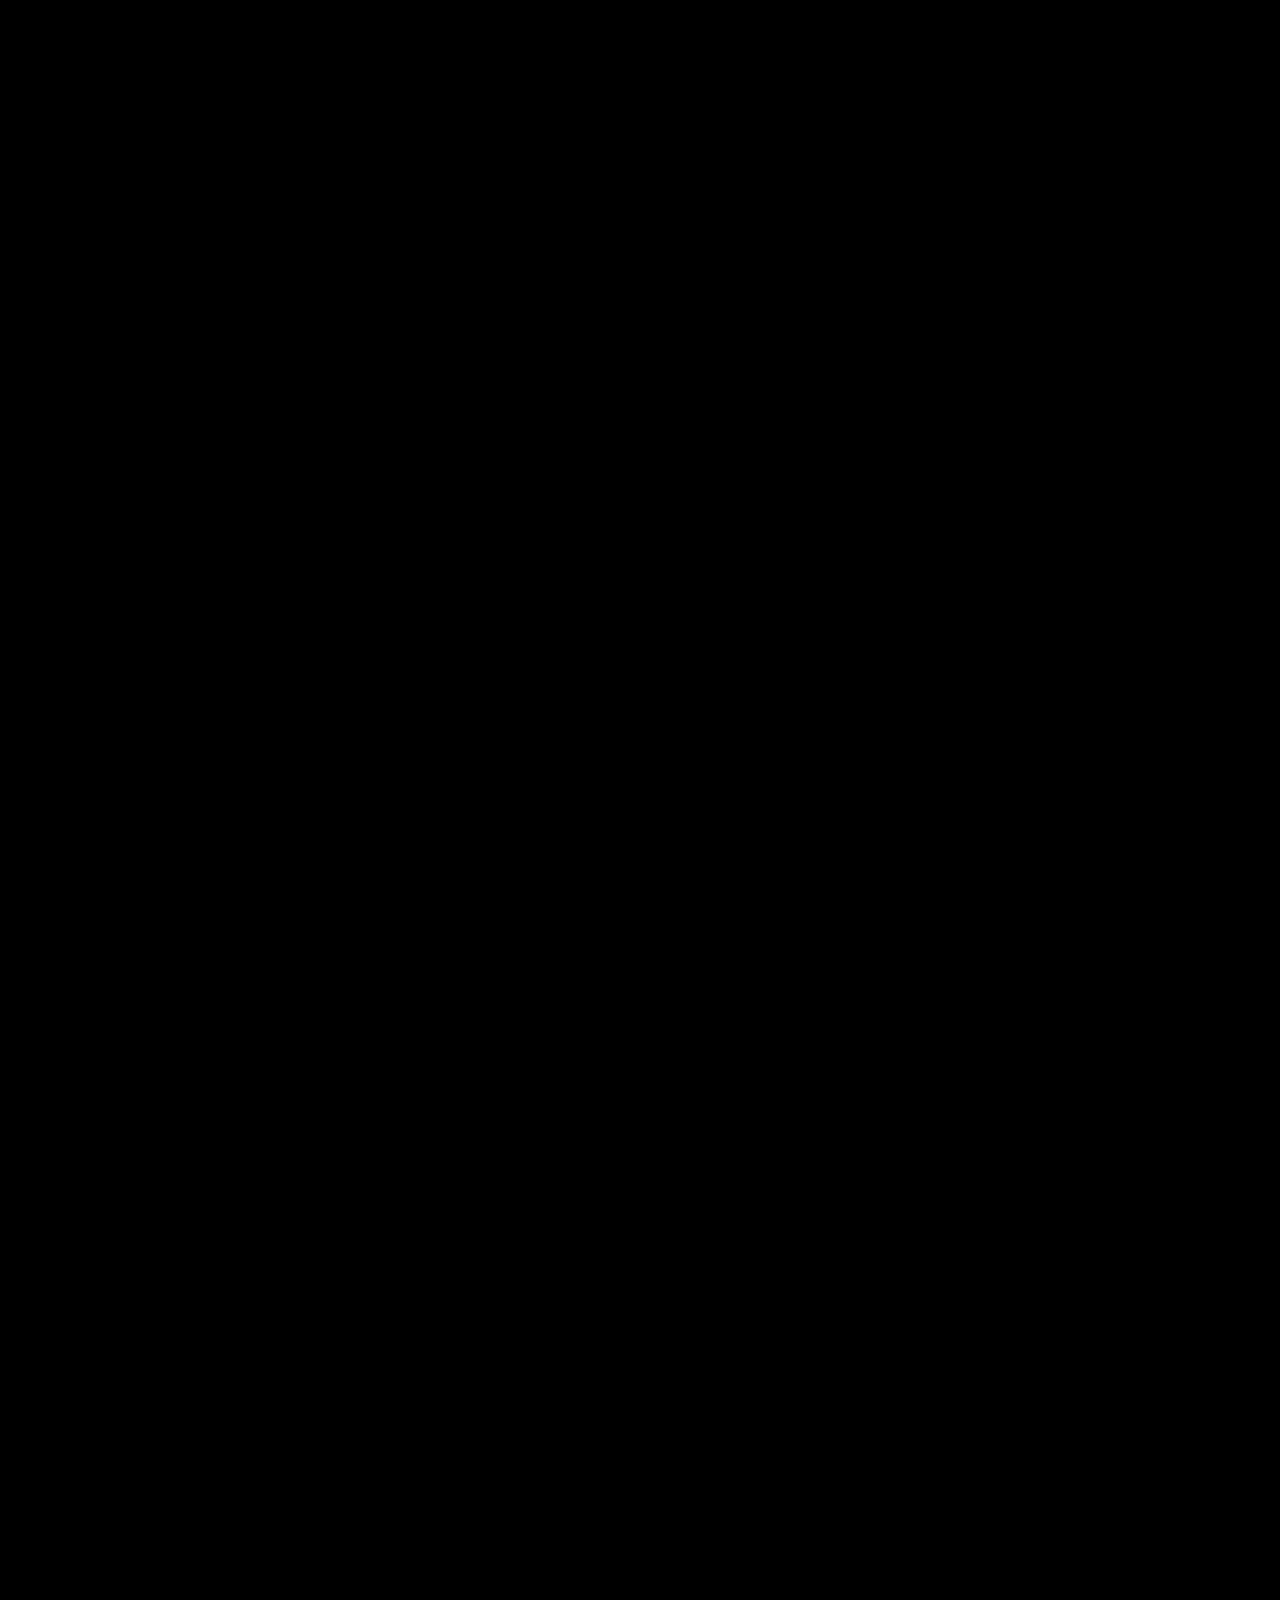
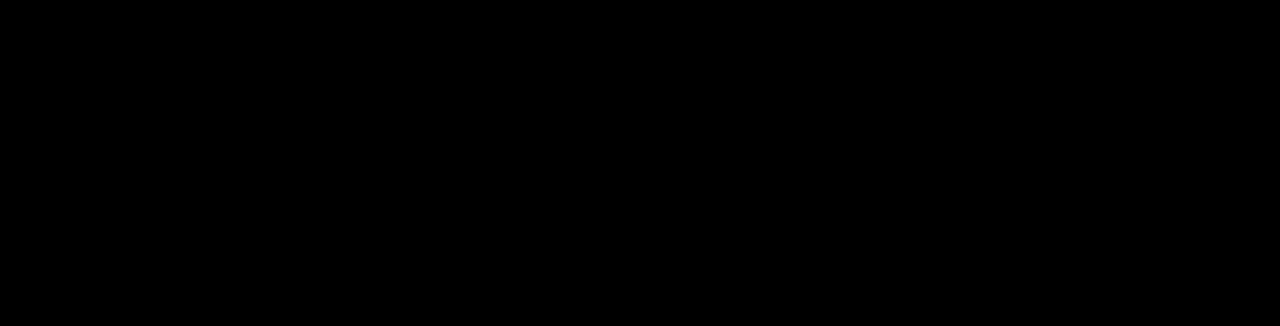
==== commit ad6f2f10: "Update links to ATT" ====
--- a/index.html
+++ b/index.html
@@ -127,7 +127,7 @@
                     <h3 class="float-up">Bloomberg</h3>
                     <p class="float-up">Creating a consistent and memorable web identity.</p>
                 </a>
-                <a class="project" data-bead="2">
+                <a class="project" href="work/att" data-bead="2">
                     <div class="card float-up"><img src="img/card_img_att.png"></div>
                     <h3 class="float-up">AT&amp;T</h3>
                     <p class="float-up">Sending a powerful message and building customer trust.</p>
--- a/layout.css
+++ b/layout.css
@@ -61,7 +61,7 @@
 
 .projects .card {
     width: 100%;
-    height: 550px;
+    height: 40vw;
     margin-bottom: 25px;
     transition: 0.4s ease-out;
 }
@@ -82,7 +82,7 @@
 .project:hover .card {
     margin: 50px;
     width: calc(100% - 100px);
-    height: 525px;
+    height: 37vw;
     transition: 0.4s ease-out;
 }
 
@@ -119,8 +119,10 @@
 }
 
 .projects .card img {
-    margin-top: -5px;
+    margin-top: -5%;
+    margin-left: -5%;
     height: 110%;
+    width: 110%;
 }
 
 .cover-img {
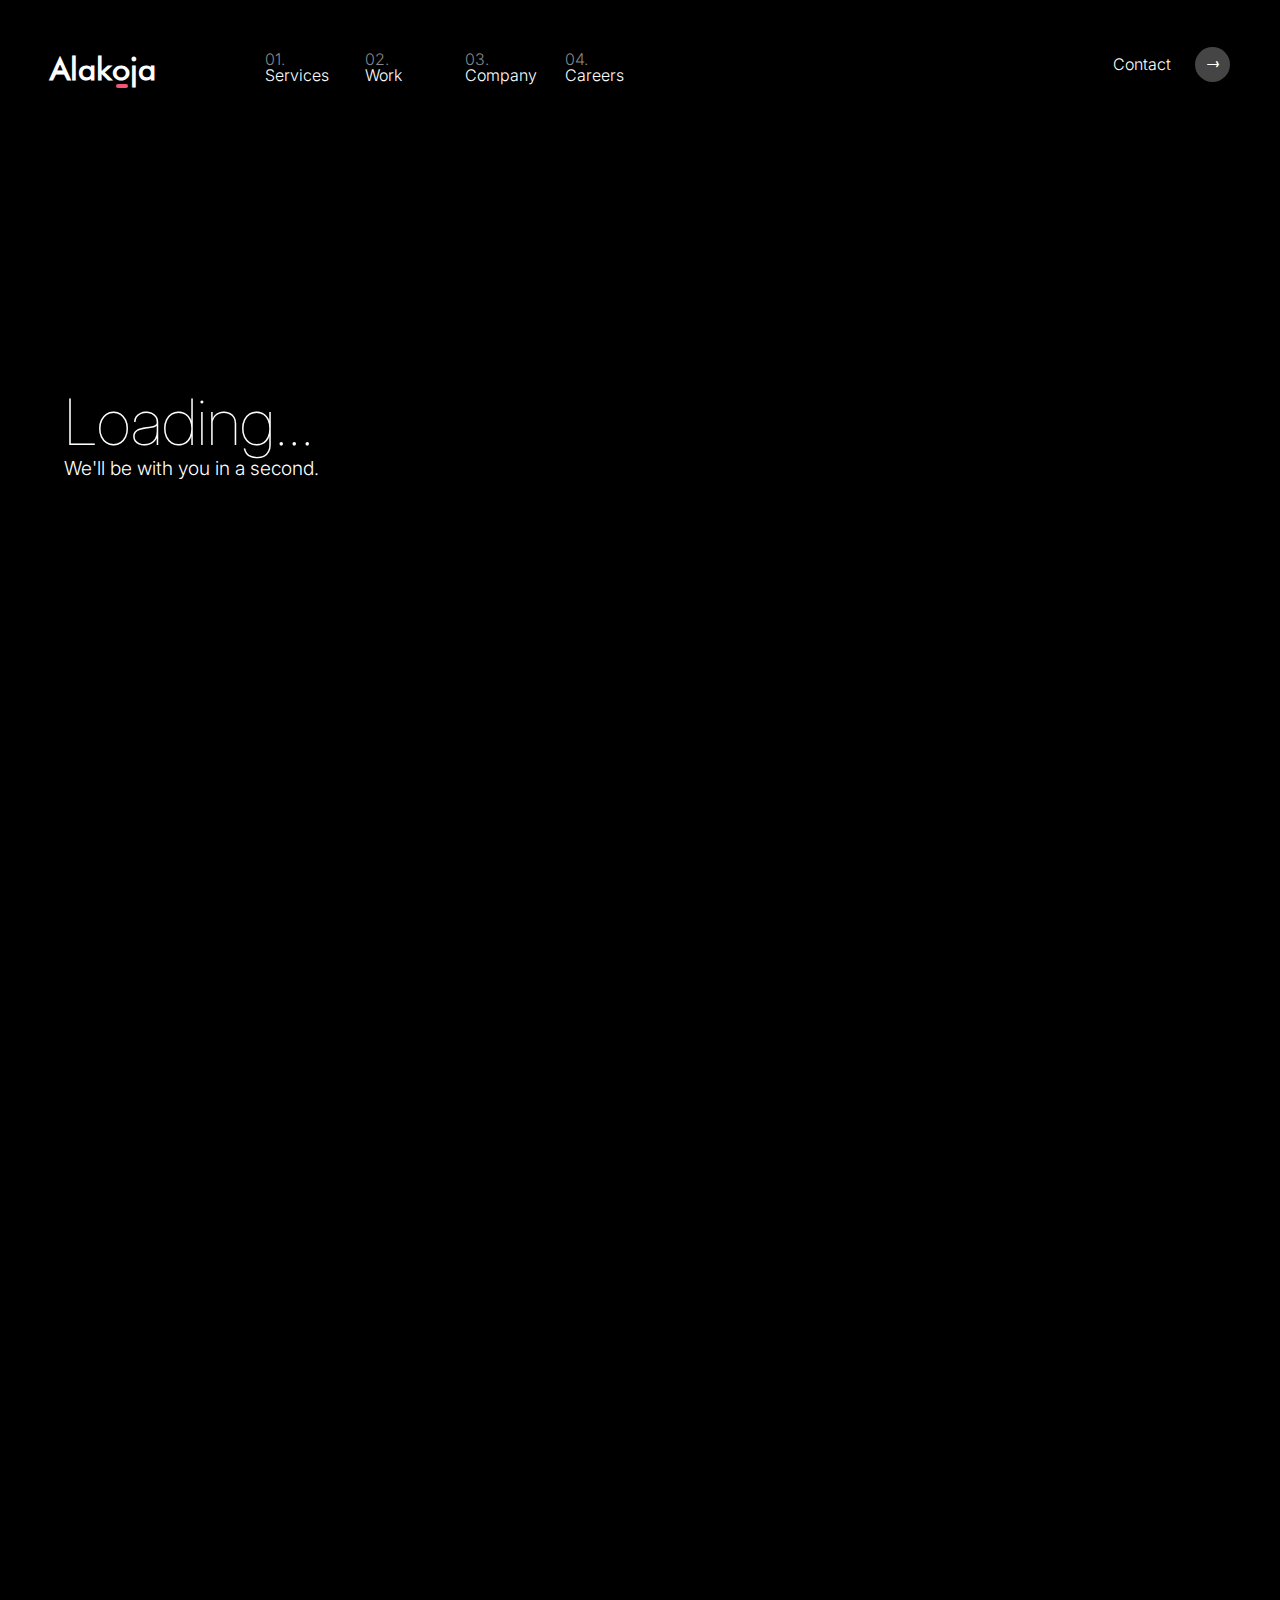
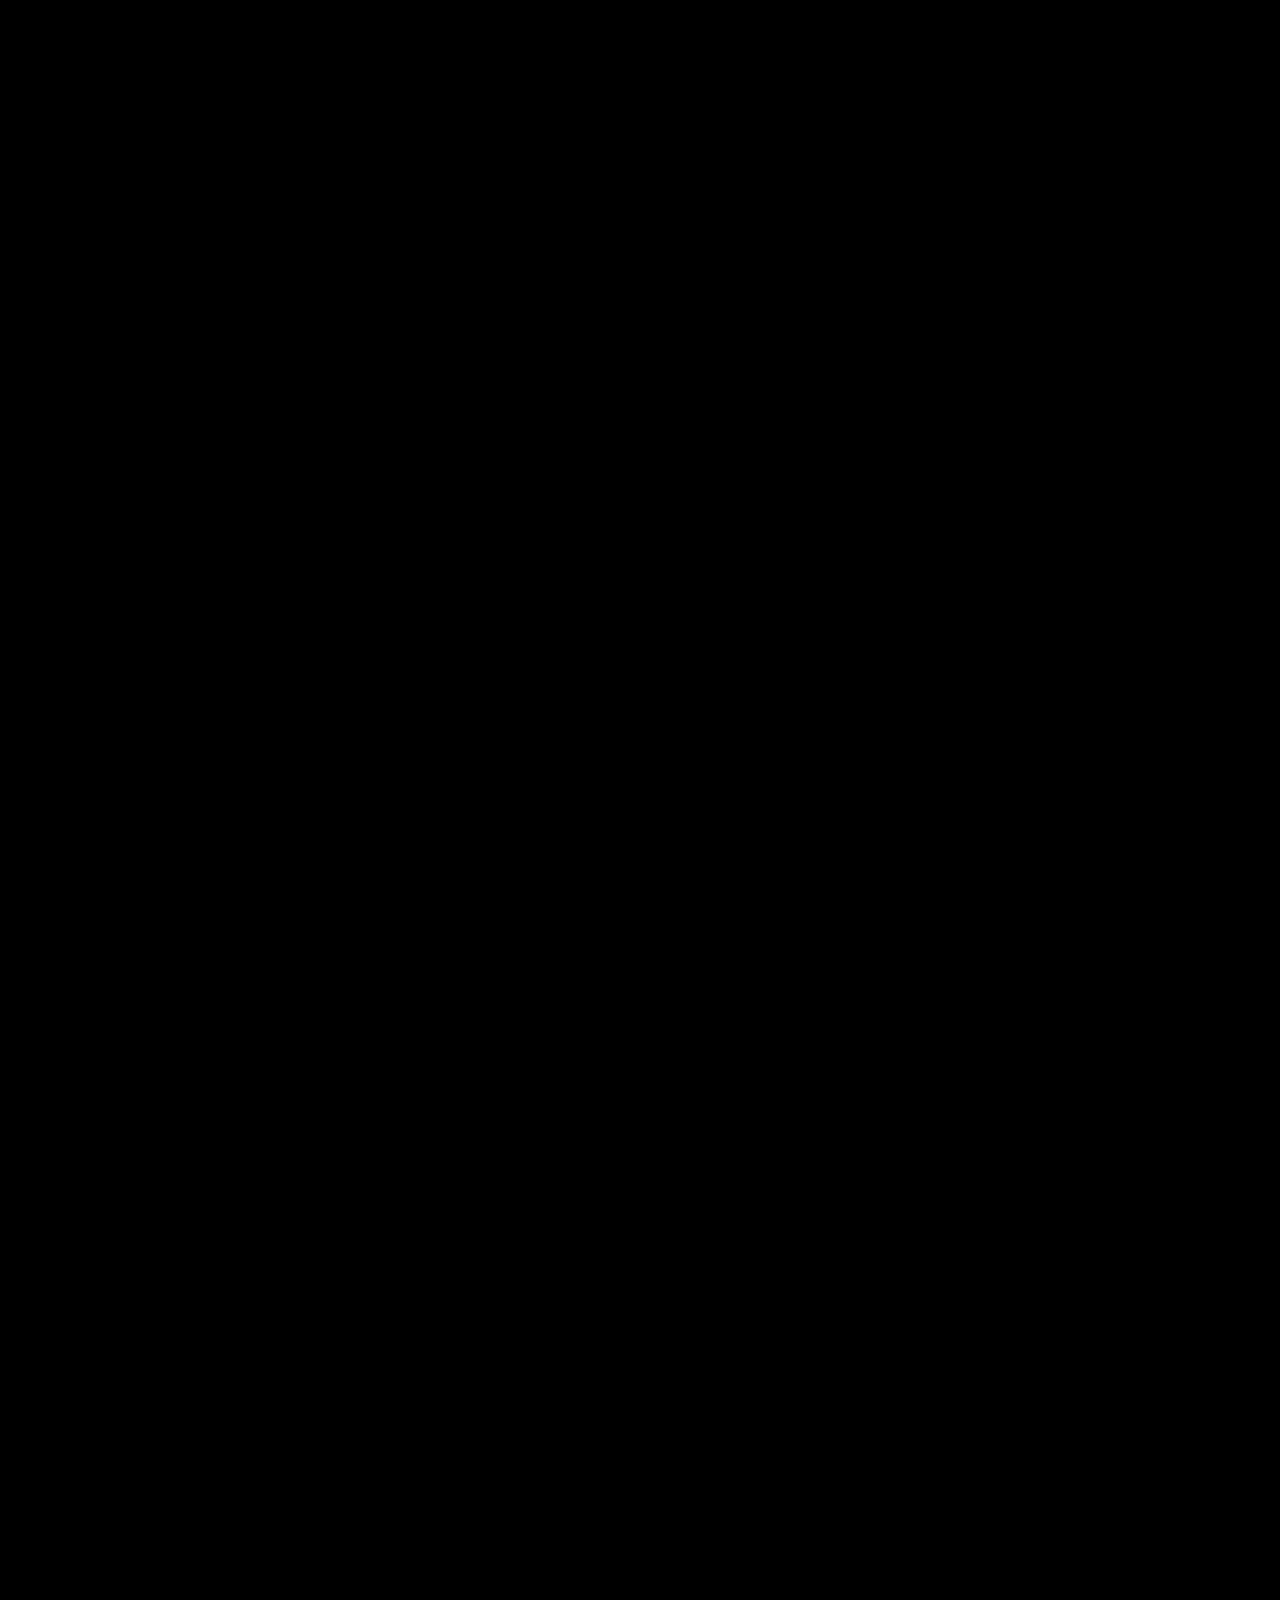
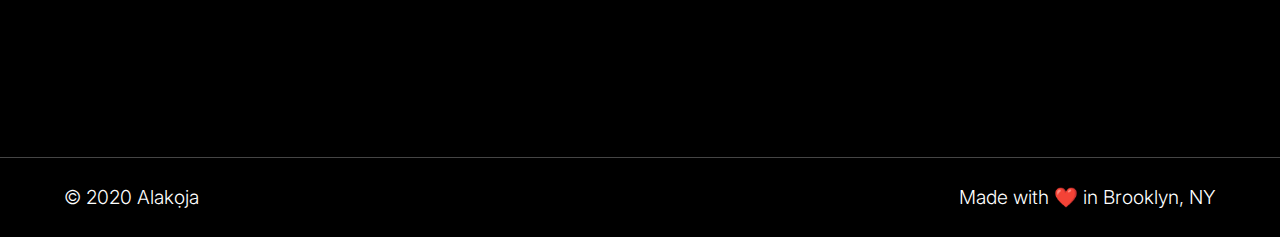
==== commit 1e92af6b: "Copy cleanup review" ====
--- a/index.html
+++ b/index.html
@@ -17,6 +17,9 @@
     <link href="layout.css" rel="stylesheet">
     <link href="fader.css" rel="stylesheet">
     <link href="https://fonts.googleapis.com/css2?family=Inter:wght@100;300;500&display=swap" rel="stylesheet">
+
+    <link rel="shortcut icon" href="/favicon.ico" type="image/x-icon">
+    <link rel="icon" href="/favicon.ico" type="image/x-icon">
 </head>
 <body>
     <div class="preloader">
@@ -67,12 +70,12 @@
                     </svg>
                     <!-- <h2 class="hollow push-left">Optimistic</h2> -->
                     <h2 class="push-left">Futurists</h2>
-                    <p class="stinger-text push-left">We are a full service design and innovation group that cracks tough problems through modern technology for established organizations and startups looking to change the world.</p>
+                    <p class="stinger-text push-left">We are a full service design and engineering team that cracks tough problems through modern technology for established organizations and startups looking to change the world.</p>
                 </div>
                 <div class="pull-image pull-right bg-1">
-                    <div class="bounce bottom"><div class="skew"><img src="https://source.unsplash.com/random/320x640"></div></div>
-                    <div class="bounce mid"><div class="skew"><img src="https://source.unsplash.com/random/320x760"></div></div>
-                    <div class="bounce top"><div class="skew"><img src="https://source.unsplash.com/random/330x640"></div></div>
+                    <div class="bounce bottom"><div class="skew"><img src="img/img_bb_news.png"></div></div>
+                    <div class="bounce mid"><div class="skew"><img src="img/img_bb_favorites.png"></div></div>
+                    <div class="bounce top"><div class="skew"><img src="img/img_bb_portfolio.png"></div></div>
                 </div>
             </div>
             <div class="c-d-landing landing-carousel-slide">
@@ -83,13 +86,13 @@
                     </svg>
                     <!-- <h2 class="hollow push-left">Creative</h2> -->
                     <h2 class="push-left">Designers</h2>
-                    <p class="stinger-text push-left">We are a full service design and innovation group that cracks tough problems through modern technology for established organizations and startups looking to change the world.</p>
+                    <p class="stinger-text push-left">We are a full service design and engineering team that cracks tough problems through modern technology for established organizations and startups looking to change the world.</p>
                 </div>
                 <div class="pull-image pull-right">
                     <div class="card-flex">
-                        <div class="card"><img src="https://source.unsplash.com/random/320x640"></div>
-                        <div class="card"><img src="https://source.unsplash.com/random/320x760"></div>
-                        <div class="card"><img src="https://source.unsplash.com/random/800x600"></div>
+                        <div class="card"><img src="img/work_img_nyfw_back.png"></div>
+                        <div class="card"><img src="img/work_img_nyfw_front.png"></div>
+                        <div class="card"><img src="img/work_img_nyfw_wide.png"></div>
                     </div>
                 </div>
             </div>
@@ -101,43 +104,49 @@
                     </svg>
                     <!-- <h2 class="hollow push-left">Data-driven</h2> -->
                     <h2 class="push-left">Engineers</h2>
-                    <p class="stinger-text push-left">We are a full service design and innovation group that cracks tough problems through modern technology for established organizations and startups looking to change the world.</p>
+                    <p class="stinger-text push-left">We are a full service design and engineering team that cracks tough problems through modern technology for established organizations and startups looking to change the world.</p>
                 </div>
                 <div class="pull-image pull-right">
+                    <div class="laptop-carousel"><img src="img/img_ss_graphs.png"></div>
                 </div>
             </div>
             <!-- <div class="next-slide arrow">K</div>
             <div class="prev-slide arrow">O</div> -->
             <a class="scroll-btn" href="#scroll-target">
                 <div class="scroll-btn-inner arrow">
-                    <svg xmlns="http://www.w3.org/2000/svg" width="24" height="24" fill-rule="evenodd" clip-rule="evenodd"><path d="M11 21.883l-6.235-7.527-.765.644 7.521 9 7.479-9-.764-.645-6.236 7.529v-21.884h-1v21.883z"/></svg>
+                    <svg xmlns="http://www.w3.org/2000/svg" width="24" height="24" fill-rule="evenodd" clip-rule="evenodd">
+                        <path d="M11 21.883l-6.235-7.527-.765.644 7.521 9 7.479-9-.764-.645-6.236 7.529v-21.884h-1v21.883z"/>
+                    </svg>
+                    <svg xmlns="http://www.w3.org/2000/svg" width="24" height="24" fill-rule="evenodd" clip-rule="evenodd">
+                        <path d="M11 21.883l-6.235-7.527-.765.644 7.521 9 7.479-9-.764-.645-6.236 7.529v-21.884h-1v21.883z"/>
+                    </svg>
                 </div>
             </a>
         </section>
         <section class="featured-section" id="scroll-target">
             <h2 class="smaller float-up">Featured Projects</h2>
             <div class="projects no-scroll-bar">
+                <a class="project" href="work/bloomberg" data-bead="2">
+                    <div class="card float-up"><img src="img/card_img_bb.png"></div>
+                    <h3 class="float-up">Bloomberg</h3>
+                    <p class="float-up">Redefining user experience and visuals for an essential mobile app.</p>
+                </a>
                 <a class="project" href="work/squarespace" data-bead="2">
                     <div class="card float-up"><img src="img/card_img_ss.png"></div>
                     <h3 class="float-up">Squarespace</h3>
                     <p class="float-up">Using readable metrics to make informed decisions.</p>
                 </a>
-                <a class="project" href="work/bloomberg" data-bead="2">
-                    <div class="card float-up"><img src="img/card_img_bb.png"></div>
-                    <h3 class="float-up">Bloomberg</h3>
-                    <p class="float-up">Creating a consistent and memorable web identity.</p>
-                </a>
                 <a class="project" href="work/att" data-bead="2">
                     <div class="card float-up"><img src="img/card_img_att.png"></div>
                     <h3 class="float-up">AT&amp;T</h3>
-                    <p class="float-up">Sending a powerful message and building customer trust.</p>
+                    <p class="float-up">Building brand loyalty through cohesive marketing campaigns.</p>
                 </a>
             </div>
         </section>
         <section class="contact-section">
             <div class="quote">
                 <span class="quotation float-up">"Alakoja have been delightful to work with: always on time, always on budget, and always on point."</span>
-                <span class="attribution float-up">Henry Ford</span>
+                <span class="attribution float-up">Eric G, NYU</span>
             </div>
             <div class="contact-form">
                 <div class="form-result">
@@ -164,7 +173,8 @@
         </section>
     </main>
     <footer>
-
+        <p>© 2020 Alakọja</p>
+        <p>Made with ❤️ in Brooklyn, NY</p>
     </footer>
     <svg class="fader"></svg>
 </body>
--- a/site.css
+++ b/site.css
@@ -312,6 +312,7 @@
 
     .pull-text-padding {
         display: none;
+        pointer-events: none;
     }
 
     .pull-left {
@@ -319,6 +320,7 @@
         height: 100%;
         top: 0;
         padding: 0;
+        pointer-events: none;
     }
     
     .pull-right {
@@ -352,7 +354,6 @@
 }
 
 .bg-1 {
-    background: var(--bg-color-1);
 }
 
 .no-scroll-bar {
--- a/style.css
+++ b/style.css
@@ -23,10 +23,12 @@
 
 .pull-text-padding {
     height: calc(80vh - 70%);
+    pointer-events: none;
 }
 
 .pull-text {
     z-index: 5;	
+    pointer-events: none;
 }
 
 .landing-carousel-slide .pull-text {
@@ -95,7 +97,6 @@
 
 .skew {
     width: 450px;
-    height: 800px;
     transform: rotateX(40deg) rotateY(15deg) rotateZ(-25deg);
 }
 
@@ -104,17 +105,17 @@
 }
 
 .o-t-landing .bounce {
-    right: calc(50% - 280px);
+    right: calc(70% - 280px);
     position: absolute;
 }
 
 .o-t-landing .bounce.top {
-    top: -12vh;
+    top: 0vh;
     animation-duration: 9s;
 }
 
 .o-t-landing .bounce.mid {
-    top: 9vh;
+    top: 13vh;
     animation-duration: 8s;
 }
 
@@ -126,7 +127,6 @@
 @media (max-width: 1000px) {
     .skew {
         width: 250px;
-        height: 400px;
     }
 
     .o-t-landing .bounce {
@@ -147,24 +147,22 @@
     }
 }
 
-.bg-1 {
-    background: var(--bg-color-1);
-}
-
 .scroll-btn {
     position: absolute;
-    width: 30vh;
-    height: calc(30vh + 70px);
-    bottom: -75px;
-    left: 16vw;
+    width: 9vh;
+    height: 9vh;
+    bottom: 13vh;
+    left: 5vw;
     z-index: 10;
 }
 
 .scroll-btn-inner {
     font-size: 8em;
-    width: 30vh;
-    height: 30vh;
-    display: flex;
+    width: 9vh;
+    height: 9vh;
+    display: grid;
+    grid-template-columns: 1fr;
+    grid-gap: 9vh;
     justify-content: center;
     align-items: center;
     border-radius: 50%;
@@ -174,25 +172,24 @@
     color: var(--sub-text-color);
     fill: var(--sub-text-color);
     border: 1px solid var(--sub-text-color);
-    transition: 0.1s ease-out;
     z-index: 10;
     text-align: center;
+    overflow: hidden;
+    padding-top: 25%;
 }
 
 .scroll-btn svg {
-    transform: scale(2.6);
-}
-
-.scroll-btn:hover .scroll-btn-inner {
+    margin: 0 auto;
+    transform: scale(1) translateY(-10.5vh);
+}
+
+.scroll-btn:hover {
     cursor: pointer;
-    top: 70px;
-    transition: 0.1s ease-out;
-}
-
-.scroll-btn-inner:hover {
-    cursor: pointer;
-    top: 70px;
-    transition: 0.1s ease-out;
+}
+
+.scroll-btn:hover svg {
+    transform: scale(1) translateY(0.8vh);
+    transition: 0.4s ease-out;
 }
 
 .next-slide {
--- a/landingcarousel.css
+++ b/landingcarousel.css
@@ -1,16 +1,32 @@
+.landing-section h2 {
+    margin-bottom: 1.8rem;
+}
+
+.o-t-landing .skew {
+    width: 300px;
+}
+
 .c-d-landing .card {
     margin: 25px;
-    height: 60%;
+    height: auto;
     width: calc(50% - 50px);
     flex-grow: 1;
     animation: fade-in 2s ease-out;
     animation-fill-mode: forwards;
 }
 
+.c-d-landing .card img {
+    object-position: center top;
+}
+
+.o-t-landing .pull-right {
+    height: 200%;
+}
+
 .carousel-indicator {
     position: absolute;
-    top: 2em;
-    left: 60px;
+    top: calc(80vh - 70% - 2em);
+    left: calc(5vw + 8px);
     display: grid;
     grid-template-rows: 1fr;
     grid-template-columns: 1fr 1fr 1fr;
@@ -30,6 +46,17 @@
     background: var(--text-color);
 }
 
+.laptop-carousel {
+    height: 80%;
+    padding-left: 10%;
+    padding-top: 15vh;
+    overflow: hidden;
+}
+
+.laptop-carousel img {
+    width: 127%;
+}
+
 @media (max-width: 1000px) {
     .c-d-landing .card {
         width: calc(50% - 25px);
@@ -46,10 +73,26 @@
         margin-right: 25px;
     }
 
+    .o-t-landing .pull-right {
+        height: calc(45vh - 85px);
+    }
+
     .carousel-indicator {
         grid-template-columns: 1fr;
         top: 50px;
         left: 19px;
+    }
+
+    .laptop-carousel {
+        padding: 0;
+        padding-top: 10vh;
+        width: 100%;
+    }
+    
+    .laptop-carousel img {
+        height: auto;
+        margin: auto 0;
+        width: 100%;
     }
 }
 
--- a/layout.css
+++ b/layout.css
@@ -62,7 +62,7 @@
 .projects .card {
     width: 100%;
     height: 40vw;
-    margin-bottom: 25px;
+    margin-bottom: 32px;
     transition: 0.4s ease-out;
 }
 
@@ -81,27 +81,25 @@
 
 .project:hover .card {
     margin: 50px;
+    margin-bottom: 57px;
     width: calc(100% - 100px);
-    height: 37vw;
+    height: calc(40vw - 75px);
     transition: 0.4s ease-out;
 }
 
 .project:hover .card img {
-    width: 150%;
+    /* width: 150%;
     height: 150%;
     margin-left: -25%;
-    margin-top: -25%;
-    transition: 0.4s ease-out;
-}
-
-.project:hover h3 {
-    margin-top: -25px;
+    margin-top: -25%; */
+    transition: 0.4s ease-out;
 }
 
 .card-flex {
     display: flex;
     flex-flow: row wrap;
     height: 100%;
+    padding: 25px;
 }
 
 .card {
@@ -139,7 +137,7 @@
 
 .white-line::after {
     content: '';
-    width: 250px;
+    width: 200px;
     position: absolute;
     bottom: 0;
     left: 5vw;
@@ -209,6 +207,7 @@
 }
 
 form#contact {
+    padding-top: 4px;
     display: flex;
     flex-flow: column nowrap;
     width: 70%;
@@ -320,7 +319,18 @@
 }
 
 footer {
-    height: 20vh;
+    height: 5em;
+    font-size: 1rem;
+    padding: 0 5vw;
+    display: flex;
+    flex-flow: row;
+    align-items: center;
+    justify-content: space-between;
+    border-top: 1px solid var(--medium-gray);
+}
+
+footer p {
+    margin: 0;
 }
 
 @media (max-width: 1000px) {
@@ -356,6 +366,9 @@
     }
 
     footer {
-        height: 85px;
+        height: 10em;
+        flex-flow: column;
+        justify-content: center;
+        align-items: flex-start;
     }
 }